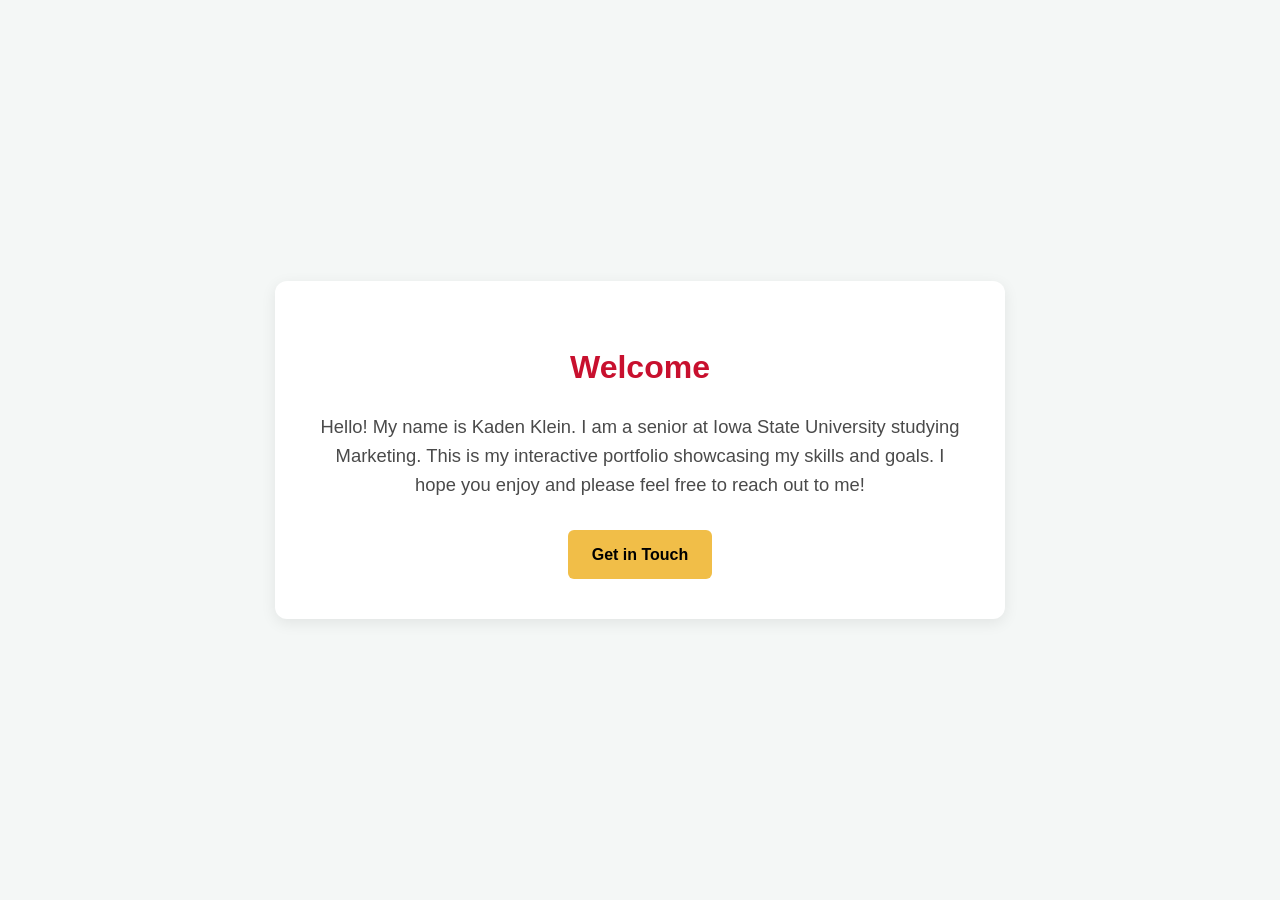
==== index.html @ 13c1b8a6 "Create index.html for interactive portfolio This file contains the HTML structure for an interactive" ====
<!DOCTYPE html>
<html lang="en">
<head>
    <meta charset="UTF-8">
    <meta name="viewport" content="width=device-width, initial-scale=1.0">
    <title>Kaden Klein | Interactive Portfolio</title>
    <style>
        body {
            font-family: 'Segoe UI', Tahoma, Geneva, Verdana, sans-serif;
            line-height: 1.6;
            margin: 0;
            padding: 0;
            background-color: #f4f7f6;
            color: #333;
            display: flex;
            justify-content: center;
            align-items: center;
            min-height: 100vh;
        }
        .container {
            max-width: 650px;
            background: #ffffff;
            padding: 40px;
            border-radius: 12px;
            box-shadow: 0 4px 15px rgba(0,0,0,0.08);
            text-align: center;
            margin: 20px;
        }
        h1 {
            color: #c8102e; /* Iowa State Cardinal Red */
            margin-bottom: 10px;
        }
        p.intro {
            font-size: 1.15rem;
            color: #4a4a4a;
            margin-bottom: 30px;
        }
        .btn {
            display: inline-block;
            background-color: #F1BE48; /* Iowa State Gold */
            color: #000;
            padding: 12px 24px;
            text-decoration: none;
            border-radius: 6px;
            font-weight: bold;
            transition: background-color 0.2s ease;
        }
        .btn:hover {
            background-color: #d9a738;
        }
    </style>
</head>
<body>

    <div class="container">
        <h1>Welcome</h1>
        <p class="intro">
            Hello! My name is Kaden Klein. I am a senior at Iowa State University studying Marketing. 
            This is my interactive portfolio showcasing my skills and goals. I hope you enjoy and 
            please feel free to reach out to me!
        </p>
        <a href="mailto:your-email@iastate.edu" class="btn">Get in Touch</a>
    </div>

</body>
</html>
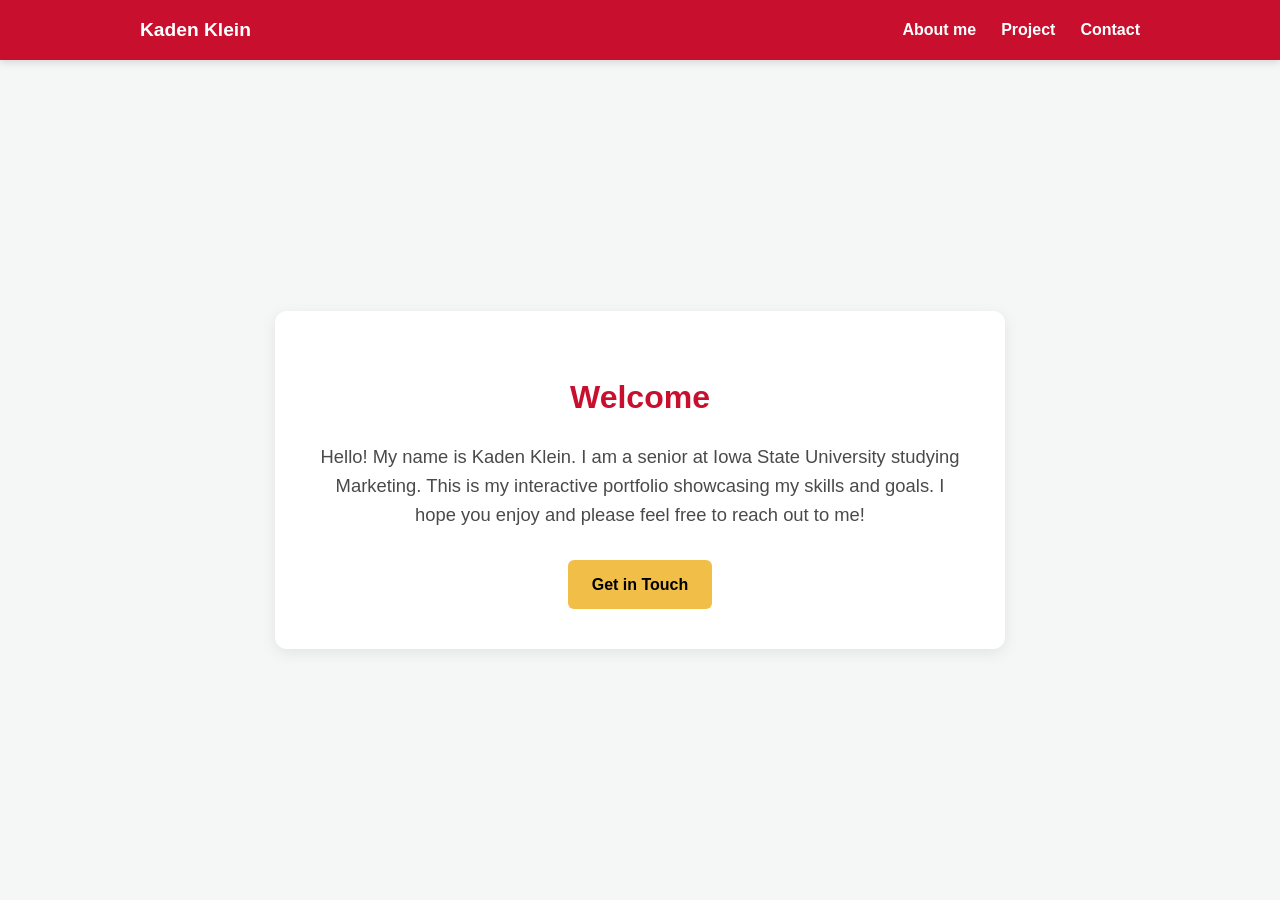
==== commit 3ef17feb: "Refactor HTML structure and update styles Updated styles for navigation bar and page layout. Changed" ====
--- a/index.html
+++ b/index.html
@@ -12,10 +12,55 @@
             padding: 0;
             background-color: #f4f7f6;
             color: #333;
+        }
+
+        /* --- Global Navigation Bar Styles --- */
+        .navbar {
+            background-color: #c8102e; /* Iowa State Cardinal Red */
+            position: sticky;
+            top: 0;
+            width: 100%;
+            box-shadow: 0 2px 8px rgba(0,0,0,0.15);
+            z-index: 1000;
+        }
+        .nav-container {
+            max-width: 1000px;
+            margin: 0 auto;
+            display: flex;
+            justify-content: space-between;
+            align-items: center;
+            padding: 0 20px;
+            height: 60px;
+        }
+        .nav-brand {
+            color: #ffffff;
+            font-weight: bold;
+            font-size: 1.2rem;
+            text-decoration: none;
+        }
+        .nav-links {
+            list-style: none;
+            display: flex;
+            margin: 0;
+            padding: 0;
+            gap: 25px;
+        }
+        .nav-links a {
+            color: #ffffff;
+            text-decoration: none;
+            font-weight: 600;
+            transition: color 0.2s ease;
+        }
+        .nav-links a:hover {
+            color: #F1BE48; /* Iowa State Gold */
+        }
+
+        /* --- Page Layout Styles --- */
+        .page-content {
             display: flex;
             justify-content: center;
             align-items: center;
-            min-height: 100vh;
+            min-height: calc(100vh - 60px);
         }
         .container {
             max-width: 650px;
@@ -27,7 +72,7 @@
             margin: 20px;
         }
         h1 {
-            color: #c8102e; /* Iowa State Cardinal Red */
+            color: #c8102e;
             margin-bottom: 10px;
         }
         p.intro {
@@ -37,7 +82,7 @@
         }
         .btn {
             display: inline-block;
-            background-color: #F1BE48; /* Iowa State Gold */
+            background-color: #F1BE48;
             color: #000;
             padding: 12px 24px;
             text-decoration: none;
@@ -49,18 +94,22 @@
             background-color: #d9a738;
         }
     </style>
+
+    <script src="nav.js" defer></script>
 </head>
 <body>
 
-    <div class="container">
-        <h1>Welcome</h1>
-        <p class="intro">
-            Hello! My name is Kaden Klein. I am a senior at Iowa State University studying Marketing. 
-            This is my interactive portfolio showcasing my skills and goals. I hope you enjoy and 
-            please feel free to reach out to me!
-        </p>
-        <a href="mailto:your-email@iastate.edu" class="btn">Get in Touch</a>
-    </div>
+    <main class="page-content">
+        <div class="container">
+            <h1>Welcome</h1>
+            <p class="intro">
+                Hello! My name is Kaden Klein. I am a senior at Iowa State University studying Marketing. 
+                This is my interactive portfolio showcasing my skills and goals. I hope you enjoy and 
+                please feel free to reach out to me!
+            </p>
+            <a href="mailto:your-email@iastate.edu" class="btn">Get in Touch</a>
+        </div>
+    </main>
 
 </body>
 </html>
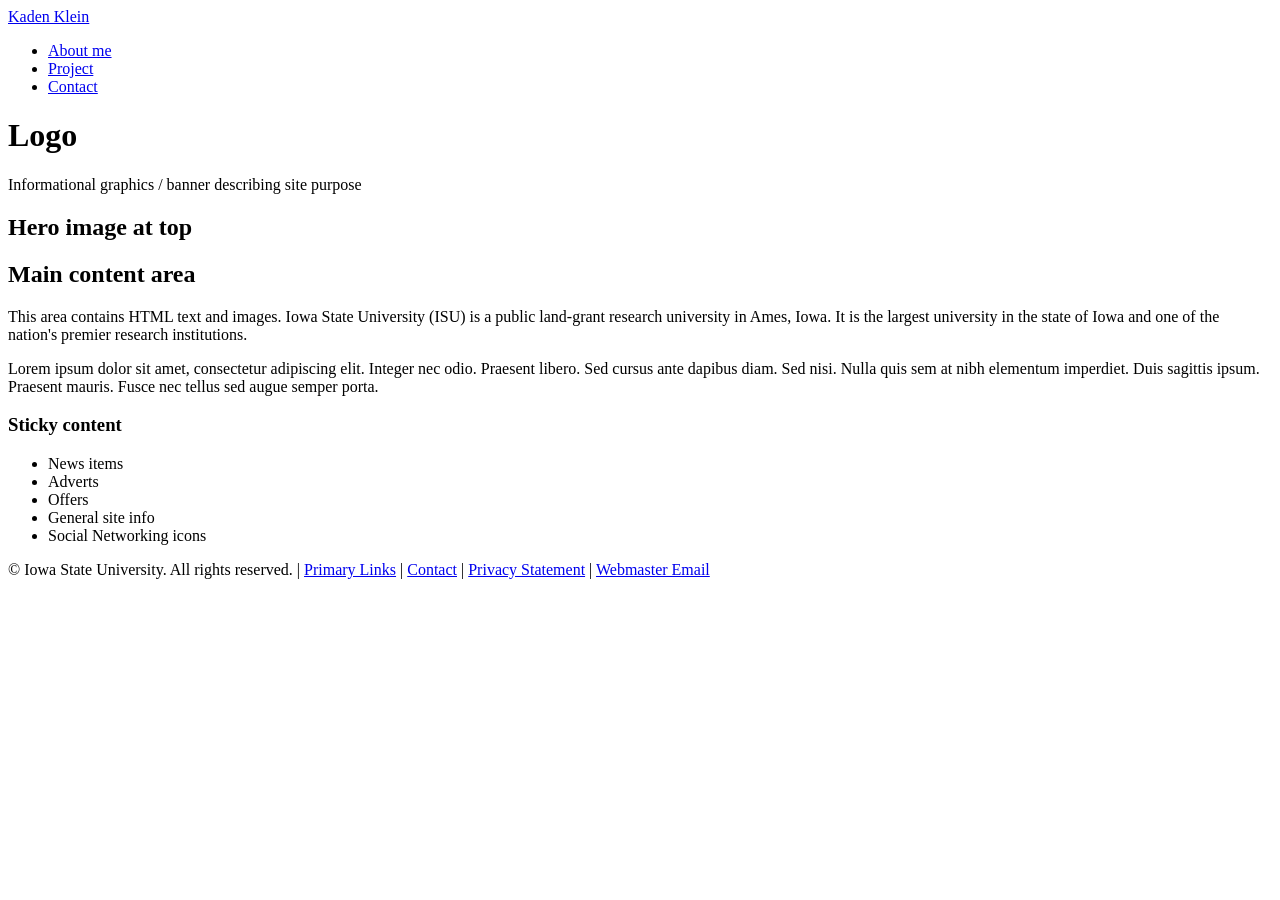
==== commit 8ae6481b: "Revise index.html for new site layout and title Updated the site title and added new layout elements" ====
--- a/index.html
+++ b/index.html
@@ -1,115 +1,75 @@
 <!DOCTYPE html>
 <html lang="en">
 <head>
-    <meta charset="UTF-8">
-    <meta name="viewport" content="width=device-width, initial-scale=1.0">
-    <title>Kaden Klein | Interactive Portfolio</title>
-    <style>
-        body {
-            font-family: 'Segoe UI', Tahoma, Geneva, Verdana, sans-serif;
-            line-height: 1.6;
-            margin: 0;
-            padding: 0;
-            background-color: #f4f7f6;
-            color: #333;
-        }
-
-        /* --- Global Navigation Bar Styles --- */
-        .navbar {
-            background-color: #c8102e; /* Iowa State Cardinal Red */
-            position: sticky;
-            top: 0;
-            width: 100%;
-            box-shadow: 0 2px 8px rgba(0,0,0,0.15);
-            z-index: 1000;
-        }
-        .nav-container {
-            max-width: 1000px;
-            margin: 0 auto;
-            display: flex;
-            justify-content: space-between;
-            align-items: center;
-            padding: 0 20px;
-            height: 60px;
-        }
-        .nav-brand {
-            color: #ffffff;
-            font-weight: bold;
-            font-size: 1.2rem;
-            text-decoration: none;
-        }
-        .nav-links {
-            list-style: none;
-            display: flex;
-            margin: 0;
-            padding: 0;
-            gap: 25px;
-        }
-        .nav-links a {
-            color: #ffffff;
-            text-decoration: none;
-            font-weight: 600;
-            transition: color 0.2s ease;
-        }
-        .nav-links a:hover {
-            color: #F1BE48; /* Iowa State Gold */
-        }
-
-        /* --- Page Layout Styles --- */
-        .page-content {
-            display: flex;
-            justify-content: center;
-            align-items: center;
-            min-height: calc(100vh - 60px);
-        }
-        .container {
-            max-width: 650px;
-            background: #ffffff;
-            padding: 40px;
-            border-radius: 12px;
-            box-shadow: 0 4px 15px rgba(0,0,0,0.08);
-            text-align: center;
-            margin: 20px;
-        }
-        h1 {
-            color: #c8102e;
-            margin-bottom: 10px;
-        }
-        p.intro {
-            font-size: 1.15rem;
-            color: #4a4a4a;
-            margin-bottom: 30px;
-        }
-        .btn {
-            display: inline-block;
-            background-color: #F1BE48;
-            color: #000;
-            padding: 12px 24px;
-            text-decoration: none;
-            border-radius: 6px;
-            font-weight: bold;
-            transition: background-color 0.2s ease;
-        }
-        .btn:hover {
-            background-color: #d9a738;
-        }
-    </style>
-
-    <script src="nav.js" defer></script>
+  <meta charset="UTF-8">
+  <meta name="viewport" content="width=device-width, initial-scale=1.0">
+  <title>Iowa State Style Site</title>
+  <link rel="stylesheet" href="styles.css">
 </head>
 <body>
 
-    <main class="page-content">
-        <div class="container">
-            <h1>Welcome</h1>
-            <p class="intro">
-                Hello! My name is Kaden Klein. I am a senior at Iowa State University studying Marketing. 
-                This is my interactive portfolio showcasing my skills and goals. I hope you enjoy and 
-                please feel free to reach out to me!
-            </p>
-            <a href="mailto:your-email@iastate.edu" class="btn">Get in Touch</a>
+  <!-- Main Website Wrapper (Centered with 10% margins) -->
+  <div class="site-container">
+
+    <!-- Header Section -->
+    <header class="site-header">
+      <div class="logo-area">
+        <h1>Logo</h1>
+      </div>
+      <div class="header-right">
+        <div class="info-graphics">
+          <p>Informational graphics / banner describing site purpose</p>
         </div>
-    </main>
+        <!-- Top Nav placeholder injected by JavaScript -->
+        <div id="top-nav-container"></div>
+      </div>
+    </header>
 
+    <!-- Main Content Grid Area -->
+    <div class="main-layout">
+      
+      <!-- Left Navigation Placeholder (Injected by JS) -->
+      <aside class="sidebar-nav" id="sidebar-nav-container"></aside>
+
+      <!-- Center Main Content -->
+      <main class="main-content">
+        <div class="hero-image">
+          <h2>Hero image at top</h2>
+        </div>
+        
+        <article class="content-body">
+          <h2>Main content area</h2>
+          <p>
+            This area contains HTML text and images. Iowa State University (ISU) is a public land-grant research university in Ames, Iowa. It is the largest university in the state of Iowa and one of the nation's premier research institutions.
+          </p>
+          <p>
+            Lorem ipsum dolor sit amet, consectetur adipiscing elit. Integer nec odio. Praesent libero. Sed cursus ante dapibus diam. Sed nisi. Nulla quis sem at nibh elementum imperdiet. Duis sagittis ipsum. Praesent mauris. Fusce nec tellus sed augue semper porta.
+          </p>
+        </article>
+      </main>
+
+      <!-- Right Sticky Sidebar -->
+      <aside class="sticky-sidebar">
+        <h3>Sticky content</h3>
+        <ul>
+          <li>News items</li>
+          <li>Adverts</li>
+          <li>Offers</li>
+          <li>General site info</li>
+          <li>Social Networking icons</li>
+        </ul>
+      </aside>
+
+    </div>
+
+    <!-- Footer -->
+    <footer class="site-footer">
+      <p>&copy; <span id="year"></span> Iowa State University. All rights reserved. | <a href="#">Primary Links</a> | <a href="#">Contact</a> | <a href="#">Privacy Statement</a> | <a href="#">Webmaster Email</a></p>
+    </footer>
+
+  </div>
+
+  <!-- Include Nav Script -->
+  <script src="nav.js"></script>
 </body>
 </html>
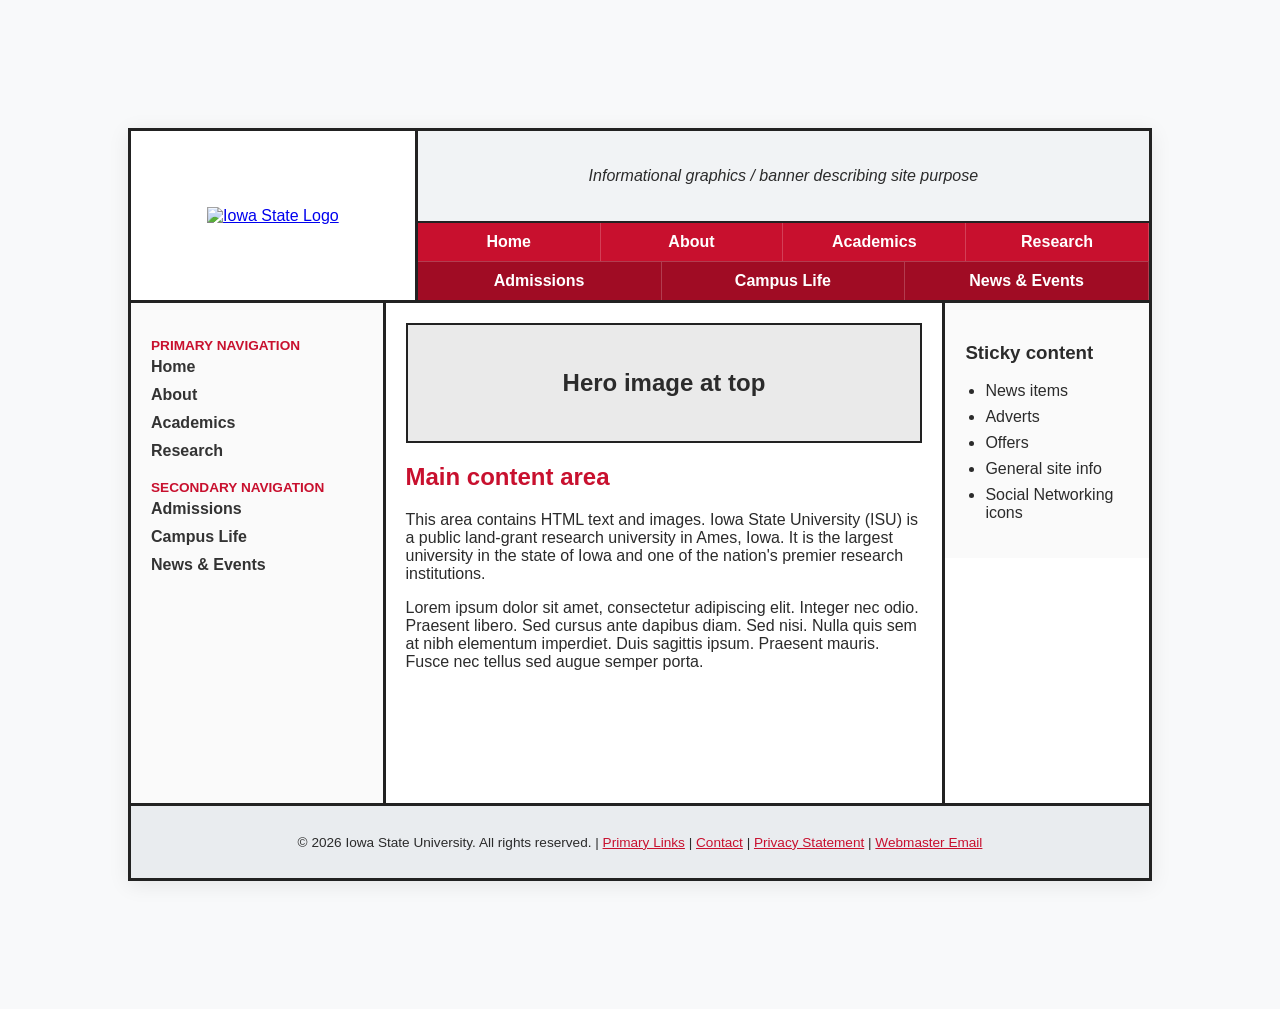
==== commit 40f1147a: "Replace logo header with image link" ====
--- a/index.html
+++ b/index.html
@@ -14,8 +14,10 @@
     <!-- Header Section -->
     <header class="site-header">
       <div class="logo-area">
-        <h1>Logo</h1>
-      </div>
+  <a href="index.html">
+    <img src="iowa-state-cyclones-logo-primary-1974-5115.png" alt="Iowa State Logo" class="site-logo">
+  </a>
+</div>
       <div class="header-right">
         <div class="info-graphics">
           <p>Informational graphics / banner describing site purpose</p>
--- a/styles.css
+++ b/styles.css
@@ -0,0 +1,201 @@
+/* Color Palette Variables */
+:root {
+  --isu-cardinal: #C8102E;      /* Primary Red */
+  --isu-gold: #F1BE48;          /* Accent Gold */
+  --bg-color: #f8f9fa;          /* Soft neutral readable background */
+  --card-bg: #ffffff;           /* Container white */
+  --border-color: #222222;       /* Crisp wireframe-style borders */
+  --text-color: #2b2b2b;
+}
+
+/* Page Setup: 10% Margin from all edges */
+body {
+  margin: 0;
+  padding: 10% 10%; /* 10% padding from left, right, top, and bottom edges */
+  background-color: var(--bg-color);
+  font-family: -apple-system, BlinkMacSystemFont, "Segoe UI", Roboto, Helvetica, Arial, sans-serif;
+  color: var(--text-color);
+  box-sizing: border-box;
+}
+
+/* Outer Grid / Main Wireframe Box */
+.site-container {
+  display: flex;
+  flex-direction: column;
+  border: 3px solid var(--border-color);
+  background-color: var(--card-bg);
+  box-shadow: 0 4px 20px rgba(0, 0, 0, 0.08);
+}
+
+/* Base Border Formatting for Layout Components */
+header, footer, aside, main, .hero-image, .info-graphics {
+  box-sizing: border-box;
+}
+
+/* Top Header Layout */
+.site-header {
+  display: flex;
+  border-bottom: 3px solid var(--border-color);
+}
+
+.logo-area {
+  width: 25%;
+  border-right: 3px solid var(--border-color);
+  display: flex;
+  align-items: center;
+  justify-content: center;
+  padding: 20px;
+  background-color: #ffffff;
+}
+
+.logo-area h1 {
+  font-size: 2.5rem;
+  margin: 0;
+  color: var(--isu-cardinal);
+}
+
+.header-right {
+  width: 75%;
+  display: flex;
+  flex-direction: column;
+}
+
+.info-graphics {
+  padding: 20px;
+  border-bottom: 2px solid var(--border-color);
+  background-color: #f1f3f5;
+  text-align: center;
+  font-style: italic;
+}
+
+/* Navigation Styles */
+nav ul {
+  list-style: none;
+  margin: 0;
+  padding: 0;
+}
+
+nav a {
+  text-decoration: none;
+  color: #333;
+  display: block;
+  font-weight: 600;
+}
+
+nav a:hover {
+  color: var(--isu-cardinal);
+}
+
+/* Horizontal Top Navigation */
+.top-nav {
+  background-color: var(--isu-cardinal);
+}
+
+.top-nav ul {
+  display: flex;
+}
+
+.top-nav li {
+  flex: 1;
+  text-align: center;
+  border-right: 1px solid rgba(255, 255, 255, 0.2);
+}
+
+.top-nav a {
+  padding: 10px 15px;
+  color: white;
+}
+
+.top-nav a:hover {
+  background-color: var(--isu-gold);
+  color: #000;
+}
+
+.top-nav .secondary-nav {
+  background-color: #a00c24;
+  border-top: 1px solid rgba(255, 255, 255, 0.2);
+}
+
+/* Middle Layout Structure (3-Column layout) */
+.main-layout {
+  display: flex;
+  min-height: 500px;
+}
+
+/* Left Sidebar Nav */
+.sidebar-nav {
+  width: 25%;
+  border-right: 3px solid var(--border-color);
+  padding: 20px;
+  background-color: #fafafa;
+}
+
+.sidebar-nav ul {
+  margin-bottom: 20px;
+}
+
+.sidebar-nav li {
+  margin-bottom: 10px;
+}
+
+.sidebar-nav .nav-title {
+  font-weight: bold;
+  margin-top: 15px;
+  margin-bottom: 5px;
+  color: var(--isu-cardinal);
+  text-transform: uppercase;
+  font-size: 0.85rem;
+}
+
+/* Main Content Area (Center) */
+.main-content {
+  width: 55%;
+  border-right: 3px solid var(--border-color);
+  padding: 20px;
+}
+
+.hero-image {
+  border: 2px solid var(--border-color);
+  height: 120px;
+  display: flex;
+  align-items: center;
+  justify-content: center;
+  margin-bottom: 20px;
+  background-color: #eaeaea;
+}
+
+.content-body h2 {
+  margin-top: 0;
+  color: var(--isu-cardinal);
+}
+
+/* Right Sidebar (Sticky Content) */
+.sticky-sidebar {
+  width: 20%;
+  padding: 20px;
+  position: sticky;
+  top: 20px;
+  align-self: flex-start;
+  background-color: #fafafa;
+}
+
+.sticky-sidebar ul {
+  padding-left: 20px;
+}
+
+.sticky-sidebar li {
+  margin-bottom: 8px;
+}
+
+/* Footer Section */
+.site-footer {
+  border-top: 3px solid var(--border-color);
+  padding: 15px;
+  text-align: center;
+  font-size: 0.85rem;
+  background-color: #e9ecef;
+}
+
+.site-footer a {
+  color: var(--isu-cardinal);
+}
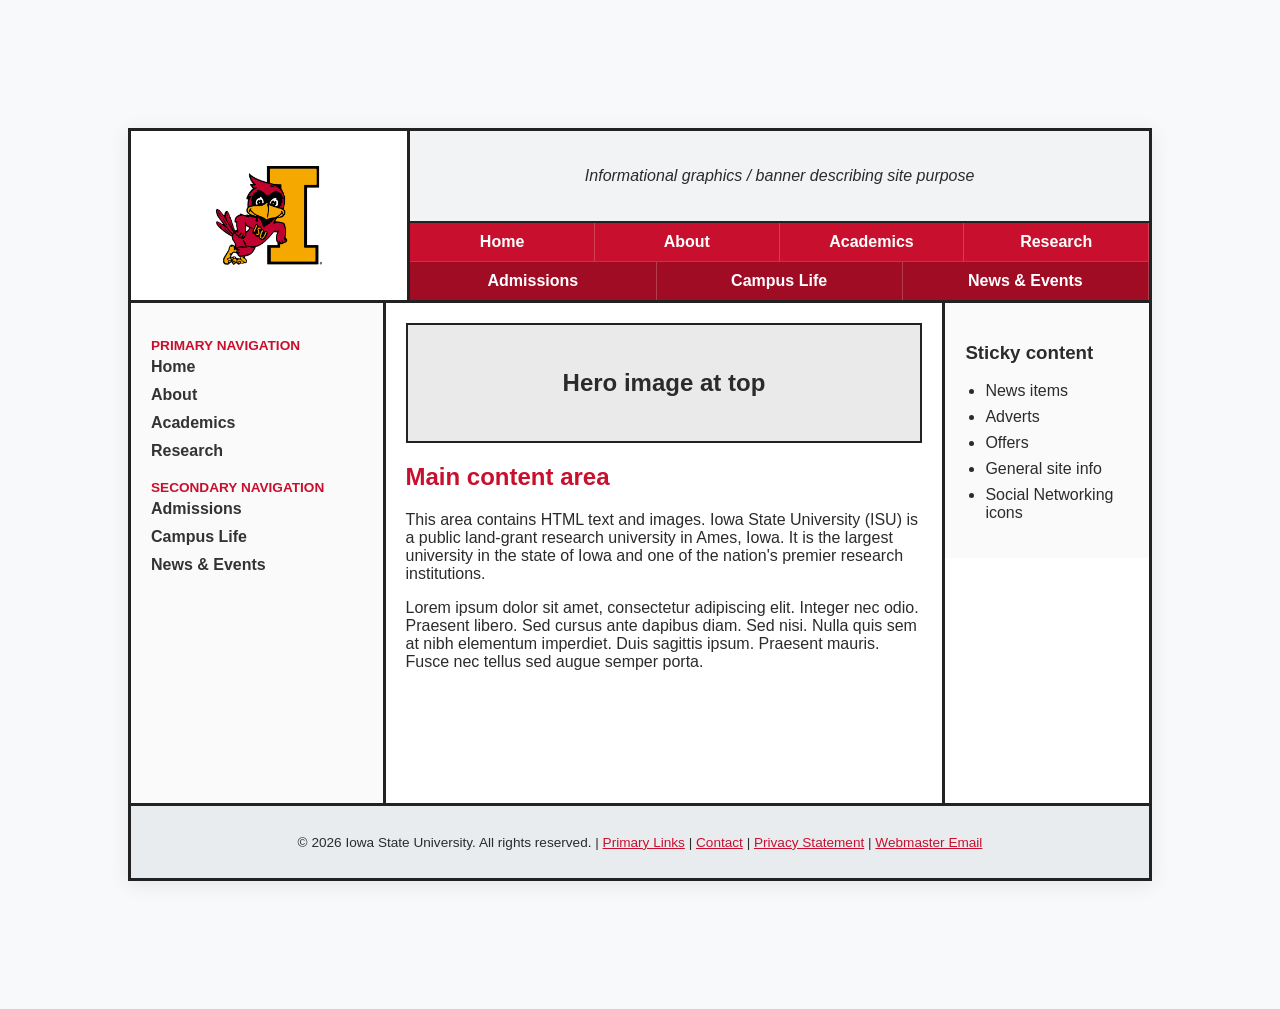
==== commit 2641ca4b: "Update logo image source in index.html" ====
--- a/index.html
+++ b/index.html
@@ -15,7 +15,7 @@
     <header class="site-header">
       <div class="logo-area">
   <a href="index.html">
-    <img src="iowa-state-cyclones-logo-primary-1974-5115.png" alt="Iowa State Logo" class="site-logo">
+    <img src="logo.png" alt="Iowa State Logo" class="site-logo">
   </a>
 </div>
       <div class="header-right">
--- a/styles.css
+++ b/styles.css
@@ -38,22 +38,25 @@
   border-bottom: 3px solid var(--border-color);
 }
 
+/* Styling for the logo container */
 .logo-area {
   width: 25%;
   border-right: 3px solid var(--border-color);
   display: flex;
   align-items: center;
   justify-content: center;
-  padding: 20px;
+  padding: 15px;
   background-color: #ffffff;
 }
 
-.logo-area h1 {
-  font-size: 2.5rem;
-  margin: 0;
-  color: var(--isu-cardinal);
-}
-
+/* Constrain image size to fit neatly inside header height */
+.site-logo {
+  max-width: 100%;
+  max-height: 100px; /* Adjust height to your preferred fit */
+  height: auto;
+  display: block;
+  object-fit: contain;
+}
 .header-right {
   width: 75%;
   display: flex;
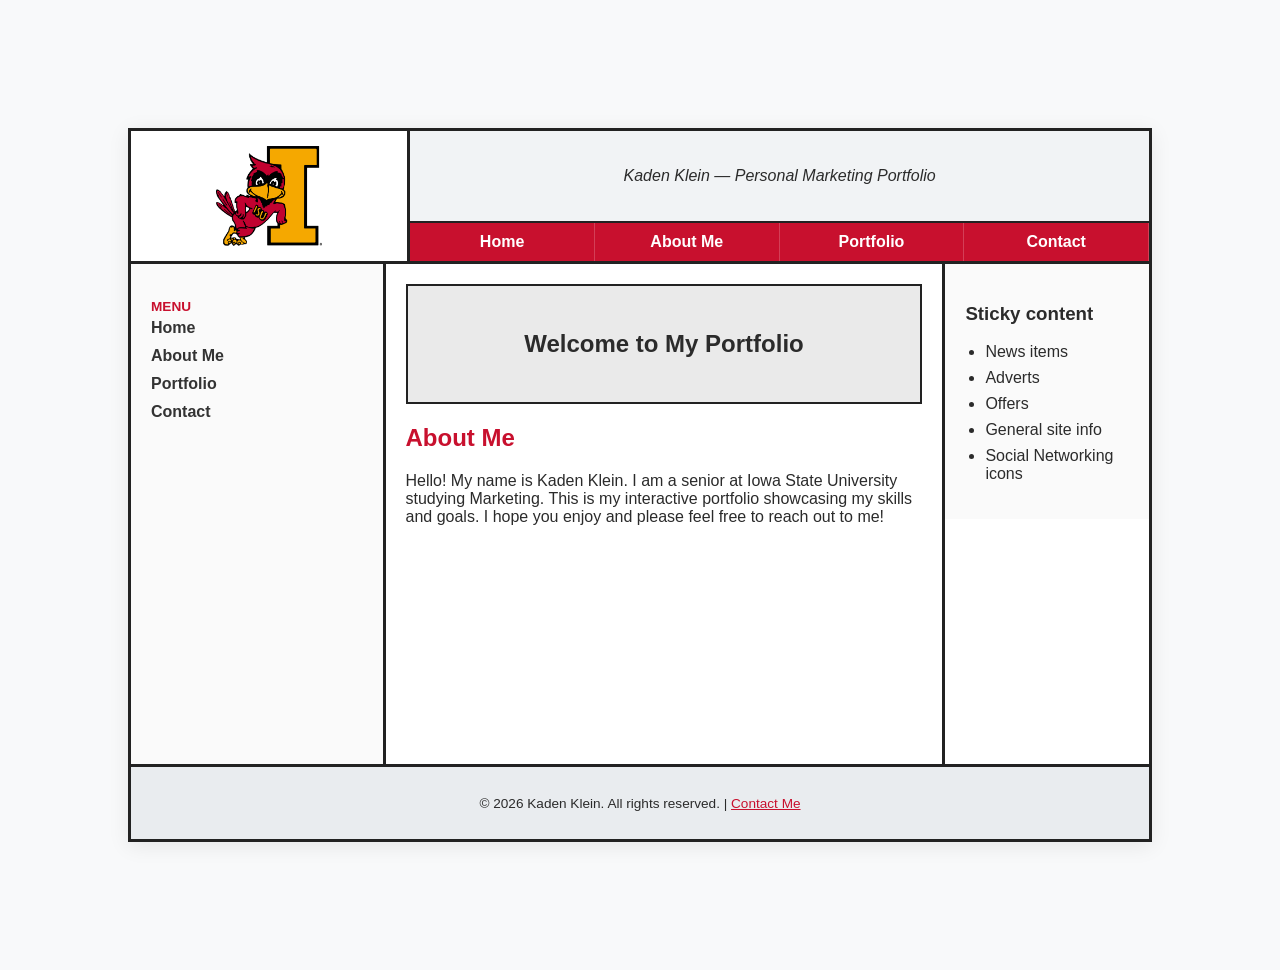
==== commit 6dd18e7f: "Update site title and content for personal portfolio" ====
--- a/index.html
+++ b/index.html
@@ -3,7 +3,7 @@
 <head>
   <meta charset="UTF-8">
   <meta name="viewport" content="width=device-width, initial-scale=1.0">
-  <title>Iowa State Style Site</title>
+  <title>Kaden Klein | Personal Portfolio</title>
   <link rel="stylesheet" href="styles.css">
 </head>
 <body>
@@ -14,13 +14,13 @@
     <!-- Header Section -->
     <header class="site-header">
       <div class="logo-area">
-  <a href="index.html">
-    <img src="logo.png" alt="Iowa State Logo" class="site-logo">
-  </a>
-</div>
+        <a href="index.html">
+          <img src="logo.png" alt="Iowa State Logo" class="site-logo">
+        </a>
+      </div>
       <div class="header-right">
         <div class="info-graphics">
-          <p>Informational graphics / banner describing site purpose</p>
+          <p>Kaden Klein — Personal Marketing Portfolio</p>
         </div>
         <!-- Top Nav placeholder injected by JavaScript -->
         <div id="top-nav-container"></div>
@@ -36,16 +36,13 @@
       <!-- Center Main Content -->
       <main class="main-content">
         <div class="hero-image">
-          <h2>Hero image at top</h2>
+          <h2>Welcome to My Portfolio</h2>
         </div>
         
         <article class="content-body">
-          <h2>Main content area</h2>
+          <h2>About Me</h2>
           <p>
-            This area contains HTML text and images. Iowa State University (ISU) is a public land-grant research university in Ames, Iowa. It is the largest university in the state of Iowa and one of the nation's premier research institutions.
-          </p>
-          <p>
-            Lorem ipsum dolor sit amet, consectetur adipiscing elit. Integer nec odio. Praesent libero. Sed cursus ante dapibus diam. Sed nisi. Nulla quis sem at nibh elementum imperdiet. Duis sagittis ipsum. Praesent mauris. Fusce nec tellus sed augue semper porta.
+            Hello! My name is Kaden Klein. I am a senior at Iowa State University studying Marketing. This is my interactive portfolio showcasing my skills and goals. I hope you enjoy and please feel free to reach out to me!
           </p>
         </article>
       </main>
@@ -66,7 +63,7 @@
 
     <!-- Footer -->
     <footer class="site-footer">
-      <p>&copy; <span id="year"></span> Iowa State University. All rights reserved. | <a href="#">Primary Links</a> | <a href="#">Contact</a> | <a href="#">Privacy Statement</a> | <a href="#">Webmaster Email</a></p>
+      <p>&copy; <span id="year"></span> Kaden Klein. All rights reserved. | <a href="contact.html">Contact Me</a></p>
     </footer>
 
   </div>
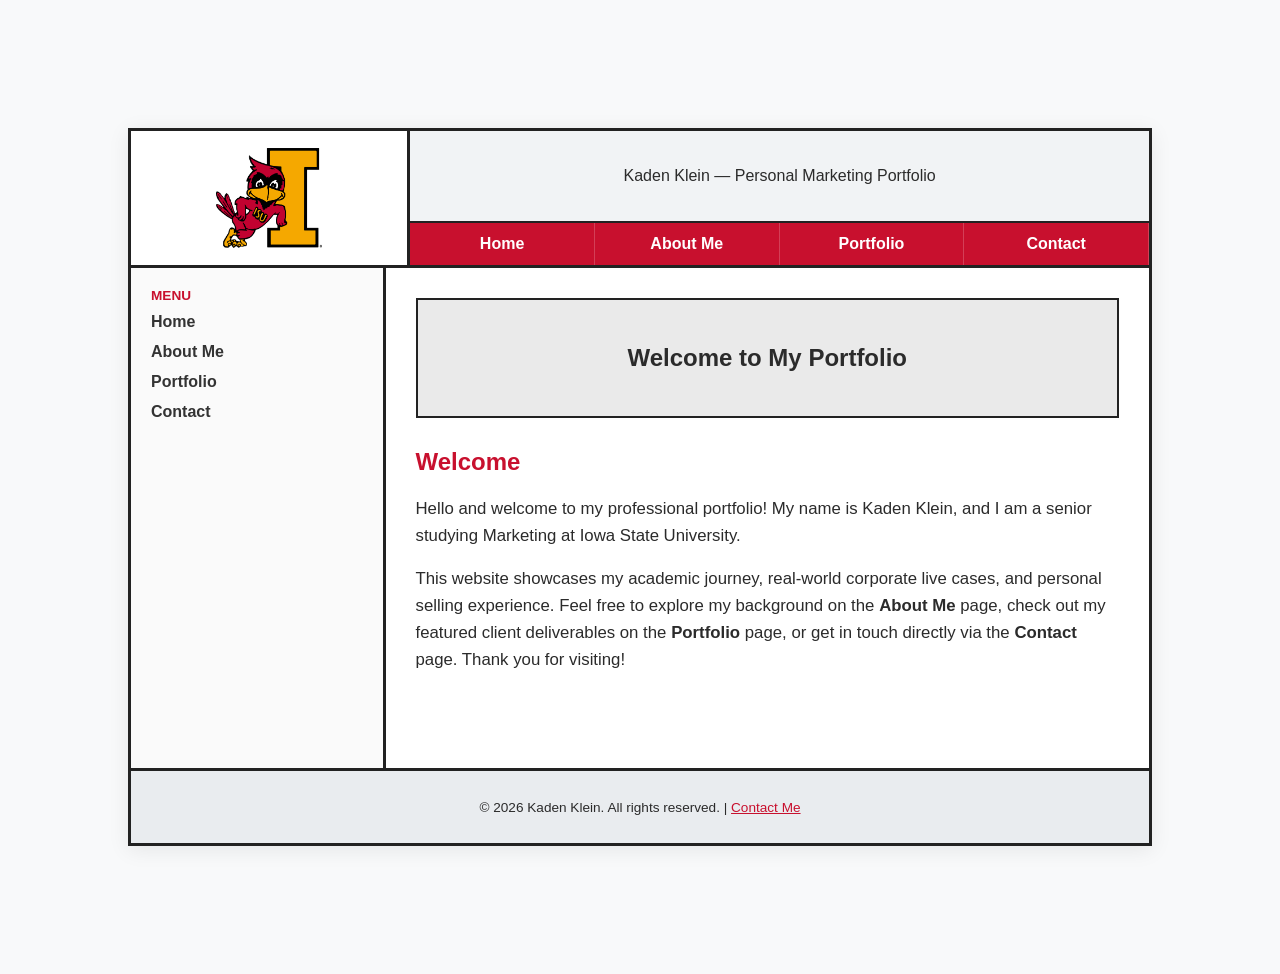
==== commit 274e2f8f: "Revise main content and remove sticky sidebar Updated the main content section and removed the stick" ====
--- a/index.html
+++ b/index.html
@@ -33,31 +33,22 @@
       <!-- Left Navigation Placeholder (Injected by JS) -->
       <aside class="sidebar-nav" id="sidebar-nav-container"></aside>
 
-      <!-- Center Main Content -->
-      <main class="main-content">
+      <!-- Center Main Content (Expanded to Full Width) -->
+      <main class="main-content full-width-content">
         <div class="hero-image">
           <h2>Welcome to My Portfolio</h2>
         </div>
         
         <article class="content-body">
-          <h2>About Me</h2>
+          <h2>Welcome</h2>
           <p>
-            Hello! My name is Kaden Klein. I am a senior at Iowa State University studying Marketing. This is my interactive portfolio showcasing my skills and goals. I hope you enjoy and please feel free to reach out to me!
+            Hello and welcome to my professional portfolio! My name is Kaden Klein, and I am a senior studying Marketing at Iowa State University. 
+          </p>
+          <p>
+            This website showcases my academic journey, real-world corporate live cases, and personal selling experience. Feel free to explore my background on the <strong>About Me</strong> page, check out my featured client deliverables on the <strong>Portfolio</strong> page, or get in touch directly via the <strong>Contact</strong> page. Thank you for visiting!
           </p>
         </article>
       </main>
-
-      <!-- Right Sticky Sidebar -->
-      <aside class="sticky-sidebar">
-        <h3>Sticky content</h3>
-        <ul>
-          <li>News items</li>
-          <li>Adverts</li>
-          <li>Offers</li>
-          <li>General site info</li>
-          <li>Social Networking icons</li>
-        </ul>
-      </aside>
 
     </div>
 
--- a/styles.css
+++ b/styles.css
@@ -11,14 +11,14 @@
 /* Page Setup: 10% Margin from all edges */
 body {
   margin: 0;
-  padding: 10% 10%; /* 10% padding from left, right, top, and bottom edges */
+  padding: 10% 10%;
   background-color: var(--bg-color);
   font-family: -apple-system, BlinkMacSystemFont, "Segoe UI", Roboto, Helvetica, Arial, sans-serif;
   color: var(--text-color);
   box-sizing: border-box;
 }
 
-/* Outer Grid / Main Wireframe Box */
+/* Main Container Grid */
 .site-container {
   display: flex;
   flex-direction: column;
@@ -27,7 +27,6 @@
   box-shadow: 0 4px 20px rgba(0, 0, 0, 0.08);
 }
 
-/* Base Border Formatting for Layout Components */
 header, footer, aside, main, .hero-image, .info-graphics {
   box-sizing: border-box;
 }
@@ -38,7 +37,6 @@
   border-bottom: 3px solid var(--border-color);
 }
 
-/* Styling for the logo container */
 .logo-area {
   width: 25%;
   border-right: 3px solid var(--border-color);
@@ -49,14 +47,14 @@
   background-color: #ffffff;
 }
 
-/* Constrain image size to fit neatly inside header height */
 .site-logo {
   max-width: 100%;
-  max-height: 100px; /* Adjust height to your preferred fit */
+  max-height: 100px;
   height: auto;
   display: block;
   object-fit: contain;
 }
+
 .header-right {
   width: 75%;
   display: flex;
@@ -68,7 +66,7 @@
   border-bottom: 2px solid var(--border-color);
   background-color: #f1f3f5;
   text-align: center;
-  font-style: italic;
+  font-weight: 500;
 }
 
 /* Navigation Styles */
@@ -89,7 +87,7 @@
   color: var(--isu-cardinal);
 }
 
-/* Horizontal Top Navigation */
+/* Top Navigation Bar */
 .top-nav {
   background-color: var(--isu-cardinal);
 }
@@ -105,7 +103,7 @@
 }
 
 .top-nav a {
-  padding: 10px 15px;
+  padding: 12px 15px;
   color: white;
 }
 
@@ -114,12 +112,7 @@
   color: #000;
 }
 
-.top-nav .secondary-nav {
-  background-color: #a00c24;
-  border-top: 1px solid rgba(255, 255, 255, 0.2);
-}
-
-/* Middle Layout Structure (3-Column layout) */
+/* Middle Layout Structure */
 .main-layout {
   display: flex;
   min-height: 500px;
@@ -133,28 +126,29 @@
   background-color: #fafafa;
 }
 
-.sidebar-nav ul {
-  margin-bottom: 20px;
-}
-
 .sidebar-nav li {
-  margin-bottom: 10px;
+  margin-bottom: 12px;
 }
 
 .sidebar-nav .nav-title {
   font-weight: bold;
-  margin-top: 15px;
-  margin-bottom: 5px;
+  margin-bottom: 10px;
   color: var(--isu-cardinal);
   text-transform: uppercase;
   font-size: 0.85rem;
 }
 
-/* Main Content Area (Center) */
+/* Main Content Area */
 .main-content {
   width: 55%;
   border-right: 3px solid var(--border-color);
-  padding: 20px;
+  padding: 30px;
+}
+
+/* Full Width Main Content */
+.main-content.full-width-content {
+  width: 75%;
+  border-right: none;
 }
 
 .hero-image {
@@ -163,16 +157,76 @@
   display: flex;
   align-items: center;
   justify-content: center;
-  margin-bottom: 20px;
+  margin-bottom: 30px;
   background-color: #eaeaea;
 }
 
+/* Portfolio Page Spacing & Cards */
+.portfolio-body .portfolio-section {
+  margin-bottom: 40px;
+}
+
+.portfolio-body h2 {
+  font-size: 1.5rem;
+  margin-bottom: 15px;
+  padding-bottom: 8px;
+  border-bottom: 2px solid var(--isu-gold);
+  color: var(--isu-cardinal);
+}
+
+.portfolio-body h3 {
+  font-size: 1.2rem;
+  margin-top: 0;
+  margin-bottom: 10px;
+  color: var(--border-color);
+}
+
+.portfolio-body p {
+  line-height: 1.75;
+  font-size: 1.05rem;
+  margin-bottom: 18px;
+}
+
+.case-card {
+  background-color: #fafafa;
+  border: 2px solid var(--border-color);
+  padding: 20px 25px;
+  margin-top: 20px;
+  margin-bottom: 25px;
+  border-radius: 4px;
+}
+
+/* Floating Portrait Image & Text Wrapping */
+.profile-photo-left {
+  float: left;
+  max-width: 280px;
+  height: auto;
+  margin: 0 25px 15px 0;
+  border: 2px solid var(--border-color);
+  border-radius: 4px;
+}
+
+.content-body::after {
+  content: "";
+  display: table;
+  clear: both;
+}
+
 .content-body h2 {
+  margin-top: 20px;
+  color: var(--isu-cardinal);
+}
+
+.content-body h2:first-of-type {
   margin-top: 0;
-  color: var(--isu-cardinal);
-}
-
-/* Right Sidebar (Sticky Content) */
+}
+
+.content-body p {
+  line-height: 1.6;
+  font-size: 1.05rem;
+}
+
+/* Sticky Sidebar Right */
 .sticky-sidebar {
   width: 20%;
   padding: 20px;
@@ -202,3 +256,55 @@
 .site-footer a {
   color: var(--isu-cardinal);
 }
+/* Contact Page Card & Buttons */
+.contact-card {
+  background-color: #fafafa;
+  border: 2px solid var(--border-color);
+  padding: 25px;
+  margin-top: 20px;
+  border-radius: 4px;
+}
+
+.contact-item {
+  display: flex;
+  align-items: center;
+  margin-bottom: 18px;
+  font-size: 1.05rem;
+}
+
+.contact-item:last-child {
+  margin-bottom: 0;
+}
+
+.contact-label {
+  font-weight: bold;
+  width: 100px;
+  color: var(--border-color);
+}
+
+.contact-link {
+  color: var(--isu-cardinal);
+  text-decoration: none;
+  font-weight: 500;
+}
+
+.contact-link:hover {
+  text-decoration: underline;
+}
+
+.resume-button {
+  display: inline-block;
+  background-color: var(--isu-cardinal);
+  color: #ffffff;
+  padding: 8px 16px;
+  text-decoration: none;
+  font-weight: 600;
+  border-radius: 4px;
+  border: 1px solid var(--border-color);
+  transition: background-color 0.2s ease, color 0.2s ease;
+}
+
+.resume-button:hover {
+  background-color: var(--isu-gold);
+  color: #000000;
+}
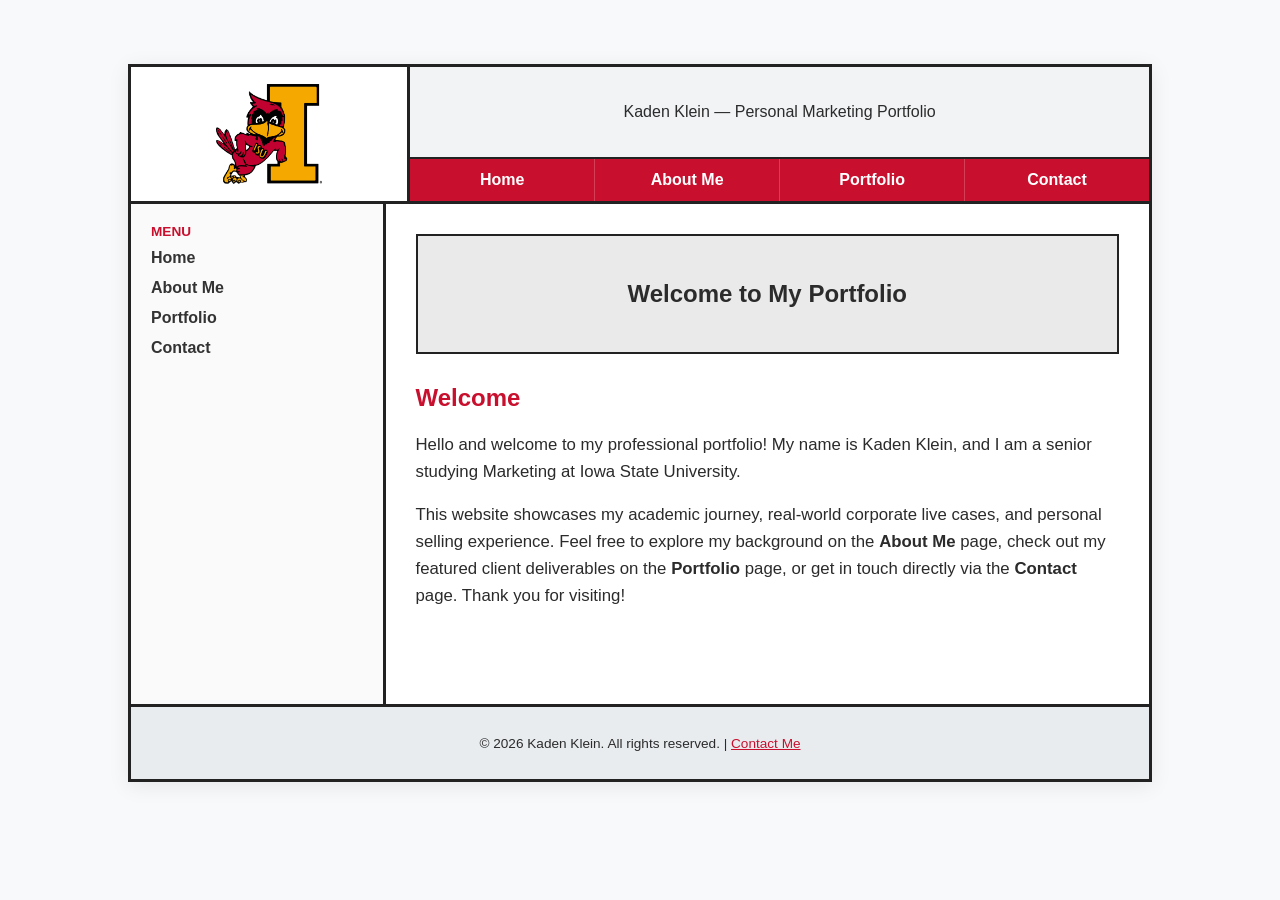
==== commit ef1c00a4: "Update file paths to use relative URLs" ====
--- a/index.html
+++ b/index.html
@@ -4,7 +4,7 @@
   <meta charset="UTF-8">
   <meta name="viewport" content="width=device-width, initial-scale=1.0">
   <title>Kaden Klein | Personal Portfolio</title>
-  <link rel="stylesheet" href="styles.css">
+  <link rel="stylesheet" href="./styles.css">
 </head>
 <body>
 
@@ -14,8 +14,8 @@
     <!-- Header Section -->
     <header class="site-header">
       <div class="logo-area">
-        <a href="index.html">
-          <img src="logo.png" alt="Iowa State Logo" class="site-logo">
+        <a href="./index.html">
+          <img src="./logo.png" alt="Iowa State Logo" class="site-logo">
         </a>
       </div>
       <div class="header-right">
@@ -54,12 +54,12 @@
 
     <!-- Footer -->
     <footer class="site-footer">
-      <p>&copy; <span id="year"></span> Kaden Klein. All rights reserved. | <a href="contact.html">Contact Me</a></p>
+      <p>&copy; <span id="year"></span> Kaden Klein. All rights reserved. | <a href="./contact.html">Contact Me</a></p>
     </footer>
 
   </div>
 
   <!-- Include Nav Script -->
-  <script src="nav.js"></script>
+  <script src="./nav.js"></script>
 </body>
 </html>
--- a/styles.css
+++ b/styles.css
@@ -3,7 +3,7 @@
   --isu-cardinal: #C8102E;      /* Primary Red */
   --isu-gold: #F1BE48;          /* Accent Gold */
   --bg-color: #f8f9fa;          /* Soft neutral readable background */
-  --card-bg: #ffffff;           /* Container white */
+  --card-bg: #ffffff;            /* Container white */
   --border-color: #222222;       /* Crisp wireframe-style borders */
   --text-color: #2b2b2b;
 }
@@ -11,7 +11,7 @@
 /* Page Setup: 10% Margin from all edges */
 body {
   margin: 0;
-  padding: 10% 10%;
+  padding: 5% 10%;
   background-color: var(--bg-color);
   font-family: -apple-system, BlinkMacSystemFont, "Segoe UI", Roboto, Helvetica, Arial, sans-serif;
   color: var(--text-color);
@@ -81,10 +81,13 @@
   color: #333;
   display: block;
   font-weight: 600;
-}
-
-nav a:hover {
-  color: var(--isu-cardinal);
+  transition: color 0.2s ease, background-color 0.2s ease;
+}
+
+nav a:hover,
+nav a:focus {
+  color: var(--isu-cardinal);
+  outline: none;
 }
 
 /* Top Navigation Bar */
@@ -102,14 +105,19 @@
   border-right: 1px solid rgba(255, 255, 255, 0.2);
 }
 
+.top-nav li:last-child {
+  border-right: none;
+}
+
 .top-nav a {
   padding: 12px 15px;
   color: white;
 }
 
-.top-nav a:hover {
+.top-nav a:hover,
+.top-nav a:focus {
   background-color: var(--isu-gold);
-  color: #000;
+  color: #000000;
 }
 
 /* Middle Layout Structure */
@@ -159,6 +167,51 @@
   justify-content: center;
   margin-bottom: 30px;
   background-color: #eaeaea;
+}
+
+/* About Page Column Grid */
+.about-grid {
+  display: flex;
+  gap: 30px;
+  align-items: flex-start;
+}
+
+.about-image-col {
+  flex: 0 0 260px;
+}
+
+.about-text-col {
+  flex: 1;
+}
+
+/* Profile Photo Styling */
+.profile-photo-left {
+  width: 100%;
+  height: auto;
+  border: 2px solid var(--border-color);
+  border-radius: 4px;
+  display: block;
+}
+
+/* General Content Styling */
+.content-body::after {
+  content: "";
+  display: table;
+  clear: both;
+}
+
+.content-body h2 {
+  margin-top: 20px;
+  color: var(--isu-cardinal);
+}
+
+.content-body h2:first-of-type {
+  margin-top: 0;
+}
+
+.content-body p {
+  line-height: 1.6;
+  font-size: 1.05rem;
 }
 
 /* Portfolio Page Spacing & Cards */
@@ -194,36 +247,6 @@
   margin-top: 20px;
   margin-bottom: 25px;
   border-radius: 4px;
-}
-
-/* Floating Portrait Image & Text Wrapping */
-.profile-photo-left {
-  float: left;
-  max-width: 280px;
-  height: auto;
-  margin: 0 25px 15px 0;
-  border: 2px solid var(--border-color);
-  border-radius: 4px;
-}
-
-.content-body::after {
-  content: "";
-  display: table;
-  clear: both;
-}
-
-.content-body h2 {
-  margin-top: 20px;
-  color: var(--isu-cardinal);
-}
-
-.content-body h2:first-of-type {
-  margin-top: 0;
-}
-
-.content-body p {
-  line-height: 1.6;
-  font-size: 1.05rem;
 }
 
 /* Sticky Sidebar Right */
@@ -244,18 +267,6 @@
   margin-bottom: 8px;
 }
 
-/* Footer Section */
-.site-footer {
-  border-top: 3px solid var(--border-color);
-  padding: 15px;
-  text-align: center;
-  font-size: 0.85rem;
-  background-color: #e9ecef;
-}
-
-.site-footer a {
-  color: var(--isu-cardinal);
-}
 /* Contact Page Card & Buttons */
 .contact-card {
   background-color: #fafafa;
@@ -288,7 +299,8 @@
   font-weight: 500;
 }
 
-.contact-link:hover {
+.contact-link:hover,
+.contact-link:focus {
   text-decoration: underline;
 }
 
@@ -304,7 +316,102 @@
   transition: background-color 0.2s ease, color 0.2s ease;
 }
 
-.resume-button:hover {
+.resume-button:hover,
+.resume-button:focus {
   background-color: var(--isu-gold);
   color: #000000;
 }
+
+/* Embedded Google Form Section */
+.form-section {
+  margin-top: 30px;
+}
+
+.form-container {
+  width: 100%;
+  overflow: hidden;
+  border: 2px solid var(--border-color);
+  border-radius: 4px;
+  background-color: #ffffff;
+}
+
+.form-container iframe {
+  width: 100%;
+  height: 850px;
+  border: none;
+  display: block;
+}
+
+/* Footer Section */
+.site-footer {
+  border-top: 3px solid var(--border-color);
+  padding: 15px;
+  text-align: center;
+  font-size: 0.85rem;
+  background-color: #e9ecef;
+}
+
+.site-footer a {
+  color: var(--isu-cardinal);
+}
+
+/* Responsive Media Queries (Mobile & Tablet) */
+@media (max-width: 768px) {
+  body {
+    padding: 2% 2%;
+  }
+
+  .site-header {
+    flex-direction: column;
+  }
+
+  .logo-area,
+  .header-right {
+    width: 100%;
+    border-right: none;
+  }
+
+  .logo-area {
+    border-bottom: 2px solid var(--border-color);
+  }
+
+  .top-nav ul {
+    flex-direction: column;
+  }
+
+  .top-nav li {
+    border-right: none;
+    border-bottom: 1px solid rgba(255, 255, 255, 0.2);
+  }
+
+  .main-layout {
+    flex-direction: column;
+  }
+
+  .sidebar-nav,
+  .main-content,
+  .main-content.full-width-content,
+  .sticky-sidebar {
+    width: 100%;
+    border-right: none;
+    border-bottom: 2px solid var(--border-color);
+  }
+
+  .about-grid {
+    flex-direction: column;
+  }
+
+  .about-image-col {
+    flex: 0 0 auto;
+    width: 100%;
+  }
+
+  .contact-item {
+    flex-direction: column;
+    align-items: flex-start;
+  }
+
+  .contact-label {
+    margin-bottom: 5px;
+  }
+}
